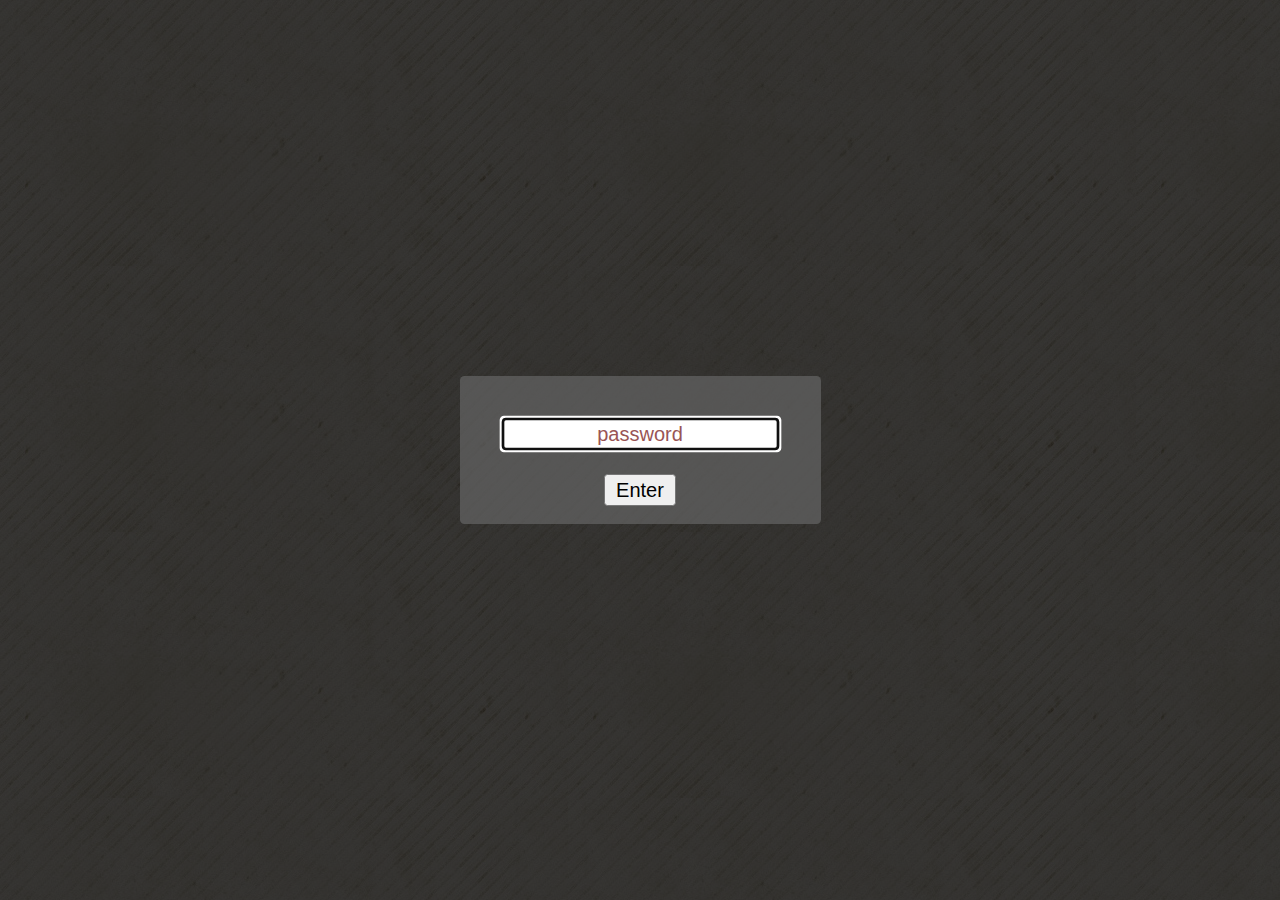
==== index.html @ f274735f "Add files via upload" ====
<!DOCTYPE html>
<html xmlns="http://www.w3.org/1999/xhtml">
<head>
<title></title>

<meta name="viewport" content="width=device-width, initial-scale=1.0">

</head>

<style>

body {

	background-image: url('grunge_patterns.jpg');
	background-attachment: fixed;
	color: #333;
}

.box {
	border-radius: 3px;
	background: rgba(101, 101, 101, 0.7); margin: auto; padding: 12px;
}

.lightbox {
	zoom: 1.5;
	position: fixed;
	top: 0;
	left: 0;
	width: 100%;
	height: 100%;
	background: rgba(10, 10, 10, 0.8);
	text-align: center;
	margin: auto;

}

div.horizontal {
	display: flex;
	justify-content: center;
	height: 100%;
}

div.vertical {
	display: flex;
	flex-direction: column;
	justify-content: center;
	width: 100%;
}

::-webkit-input-placeholder {
   color: #955;
   text-align: center;
}

::-moz-placeholder {
   color: #955;
   text-align: center;
}

:-ms-input-placeholder {
   color: #955;
   text-align: center;
}

</style>

<body>

	<div id="loginbox" class="lightbox" >
		<div class="horizontal">
			<div class="vertical">
				<div class="box">
					<input style="margin: 16px; text-align: center;" id="password" type="password" placeholder="password" /> <br />
					<button id="loginbutton" type="button">Enter</button>
					<p id="wrongPassword" style="display: none">wrong password</p>
				</div>
			</div>
		</div>
	</div>



	<script type="text/javascript" src="https://code.jquery.com/jquery-1.12.0.min.js"></script>


	 <script type="text/javascript" src="https://rawcdn.githack.com/chrisveness/crypto/7067ee62f18c76dd4a9d372a00e647205460b62b/sha1.js"></script>

	<script type="text/javascript">
	"use strict";


	function loadPage(pwd) {

		var hash= pwd;
		hash= Sha1.hash(pwd);
		var url= hash + "/index.html";

		$.ajax({
			url : url,
			dataType : "html",
			success : function(data) {

				window.location= url;

			},
			error : function(xhr, ajaxOptions, thrownError) {


				parent.location.hash= hash;

				//$("#wrongPassword").show();
				$("#password").attr("placeholder","wrong password");
				$("#password").val("");
			}
		});
	}


	$("#loginbutton").on("click", function() {
		loadPage($("#password").val());
	});
	$("#password").keypress(function(e) {
		if (e.which == 13) {

			loadPage($("#password").val());
		}
	});
	$("#password").focus();

	</script>

</body>
</html>
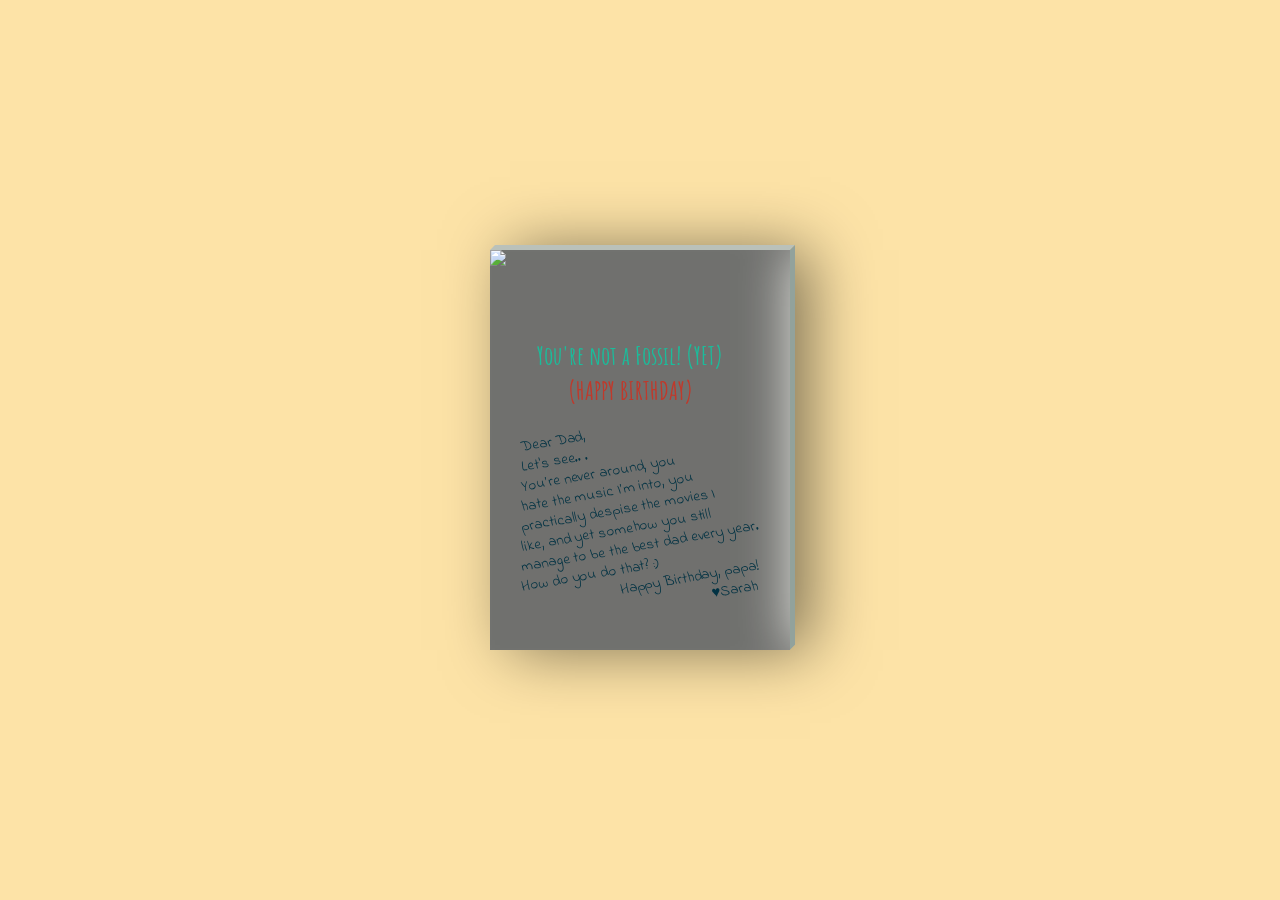
==== commit fb42fcb8: "Add files via upload" ====
--- a/index.html
+++ b/index.html
@@ -1,134 +1,36 @@
-
 <!DOCTYPE html>
-<html xmlns="http://www.w3.org/1999/xhtml">
+<html lang="en" >
 <head>
-<title></title>
-
-<meta name="viewport" content="width=device-width, initial-scale=1.0">
+  <meta charset="UTF-8">
+  <title>CodePen - [3D] Flip Hover Effects, Book Of Congratulations  from the game</title>
+  <link href="https://fonts.googleapis.com/css?family=Indie+Flower" rel="stylesheet">
+<link href="https://fonts.googleapis.com/css?family=Amatic+SC" rel="stylesheet"><link rel="stylesheet" href="./style.css">
 
 </head>
-
-<style>
-
-body {
-
-	background-image: url('grunge_patterns.jpg');
-	background-attachment: fixed;
-	color: #333;
-}
-
-.box {
-	border-radius: 3px;
-	background: rgba(101, 101, 101, 0.7); margin: auto; padding: 12px;
-}
-
-.lightbox {
-	zoom: 1.5;
-	position: fixed;
-	top: 0;
-	left: 0;
-	width: 100%;
-	height: 100%;
-	background: rgba(10, 10, 10, 0.8);
-	text-align: center;
-	margin: auto;
-
-}
-
-div.horizontal {
-	display: flex;
-	justify-content: center;
-	height: 100%;
-}
-
-div.vertical {
-	display: flex;
-	flex-direction: column;
-	justify-content: center;
-	width: 100%;
-}
-
-::-webkit-input-placeholder {
-   color: #955;
-   text-align: center;
-}
-
-::-moz-placeholder {
-   color: #955;
-   text-align: center;
-}
-
-:-ms-input-placeholder {
-   color: #955;
-   text-align: center;
-}
-
-</style>
-
 <body>
-
-	<div id="loginbox" class="lightbox" >
-		<div class="horizontal">
-			<div class="vertical">
-				<div class="box">
-					<input style="margin: 16px; text-align: center;" id="password" type="password" placeholder="password" /> <br />
-					<button id="loginbutton" type="button">Enter</button>
-					<p id="wrongPassword" style="display: none">wrong password</p>
-				</div>
-			</div>
+<!-- partial:index.partial.html -->
+<div class="card">
+		<div class="imgBox">
+			<div class="bark"></div>
+			<img src="https://image.ibb.co/fYzTrb/lastofus.jpg">
+		</div>
+		<div class="details">
+			<h4 class="color1">You're not a Fossil! (YET)</h2>
+			<h4 class="color2 margin">(HAPPY BIRTHDAY)</h3>
+			<p>Dear Dad,</p>
+			<p>Let's see.. .</p>
+			<p>You’re never around, you</p>
+			<p>hate the music I’m into, you</p>
+			<p>practically despise the movies I</p>
+			<p>like, and yet somehow you still</p>
+			<p>manage to be the best dad every year.</p>
+			<p>How do you do that? :)</p>
+			<p class="text-right">Happy Birthday, papa!</p>
+			<p class="text-right">♥Sarah</p>
 		</div>
 	</div>
-
-
-
-	<script type="text/javascript" src="https://code.jquery.com/jquery-1.12.0.min.js"></script>
-
-
-	 <script type="text/javascript" src="https://rawcdn.githack.com/chrisveness/crypto/7067ee62f18c76dd4a9d372a00e647205460b62b/sha1.js"></script>
-
-	<script type="text/javascript">
-	"use strict";
-
-
-	function loadPage(pwd) {
-
-		var hash= pwd;
-		hash= Sha1.hash(pwd);
-		var url= hash + "/index.html";
-
-		$.ajax({
-			url : url,
-			dataType : "html",
-			success : function(data) {
-
-				window.location= url;
-
-			},
-			error : function(xhr, ajaxOptions, thrownError) {
-
-
-				parent.location.hash= hash;
-
-				//$("#wrongPassword").show();
-				$("#password").attr("placeholder","wrong password");
-				$("#password").val("");
-			}
-		});
-	}
-
-
-	$("#loginbutton").on("click", function() {
-		loadPage($("#password").val());
-	});
-	$("#password").keypress(function(e) {
-		if (e.which == 13) {
-
-			loadPage($("#password").val());
-		}
-	});
-	$("#password").focus();
-
-	</script>
+<!-- partial -->
+  <script  src="./script.js"></script>
 
 </body>
 </html>
--- a/style.css
+++ b/style.css
@@ -0,0 +1,123 @@
+@import url('https://fonts.googleapis.com/css?family=Indie+Flower');
+@import url('https://fonts.googleapis.com/css?family=Amatic+SC');
+
+body {
+	font-family: 'Indie Flower', cursive !important;
+  background: #FDE3A7; /*CAPE HONEY*/
+	margin: 0px;
+	padding: 0px;
+}
+
+::selection {
+	background: transparent;
+}
+
+h4 {
+	font-size: 26px;
+	line-height: 1px;
+	font-family: 'Amatic SC', cursive !important;
+}
+
+.color1{color:#1BBC9B}/*MOUNTAIN MEADOW*/
+.color2{color:#C0392B/*TALL POPPY*/}
+
+
+.card {
+	color: #013243; /*SHERPA BLUE*/
+	position: absolute;
+	top: 50%;
+	left: 50%;
+	width: 300px;
+	height: 400px;
+	background: #e0e1dc;
+	transform-style: preserve-3d;
+	transform: translate(-50%,-50%) perspective(2000px);
+	box-shadow: inset 300px 0 50px rgba(0,0,0,.5), 20px 0 60px rgba(0,0,0,.5);
+	transition: 1s;
+}
+
+.card:hover {
+	transform: translate(-50%,-50%) perspective(2000px) rotate(15deg) scale(1.2);
+	box-shadow: inset 20px 0 50px rgba(0,0,0,.5), 0 10px 100px rgba(0,0,0,.5);
+}
+
+.card:before {
+	content:'';
+	position: absolute;
+	top: -5px;
+	left: 0;
+	width: 100%;
+	height: 5px;
+	background: #BAC1BA;
+	transform-origin: bottom;
+	transform: skewX(-45deg);
+}
+
+.card:after {
+	content: '';
+	position: absolute;
+	top: 0;
+	right: -5px;
+	width: 5px;
+	height: 100%;
+	background: #92A29C;
+	transform-origin: left;
+	transform: skewY(-45deg);
+}
+
+.card .imgBox {
+	width: 100%;
+	height: 100%;
+	position: relative;
+	transform-origin: left;
+	transition: .7s;
+}
+
+.card .bark {
+	position: absolute;
+	background: #e0e1dc;
+	width: 100%;
+	height: 100%;
+	opacity: 0;
+	transition: .7s;
+}
+
+.card .imgBox img {
+	min-width: 250px;
+	max-height: 400px;
+}
+
+.card:hover .imgBox {
+	transform: rotateY(-135deg);
+}
+
+.card:hover .bark {
+	opacity: 1;
+	transition: .6s;
+  box-shadow: 300px 200px 100px rgba(0, 0, 0, .4) inset;
+}
+
+.card .details {
+	position: absolute;
+	top: 0;
+	left: 0;
+	box-sizing: border-box;
+	padding: 0 0 0 10px;
+	z-index: -1;
+	margin-top: 70px;
+}
+
+.card .details p {
+	font-size: 15px;
+	line-height: 5px;
+	transform: rotate(-10deg);
+	padding: 0 0 0 20px;
+}
+
+.card .details h4 {
+	text-align: center;
+}
+
+.text-right {
+	text-align: right;
+}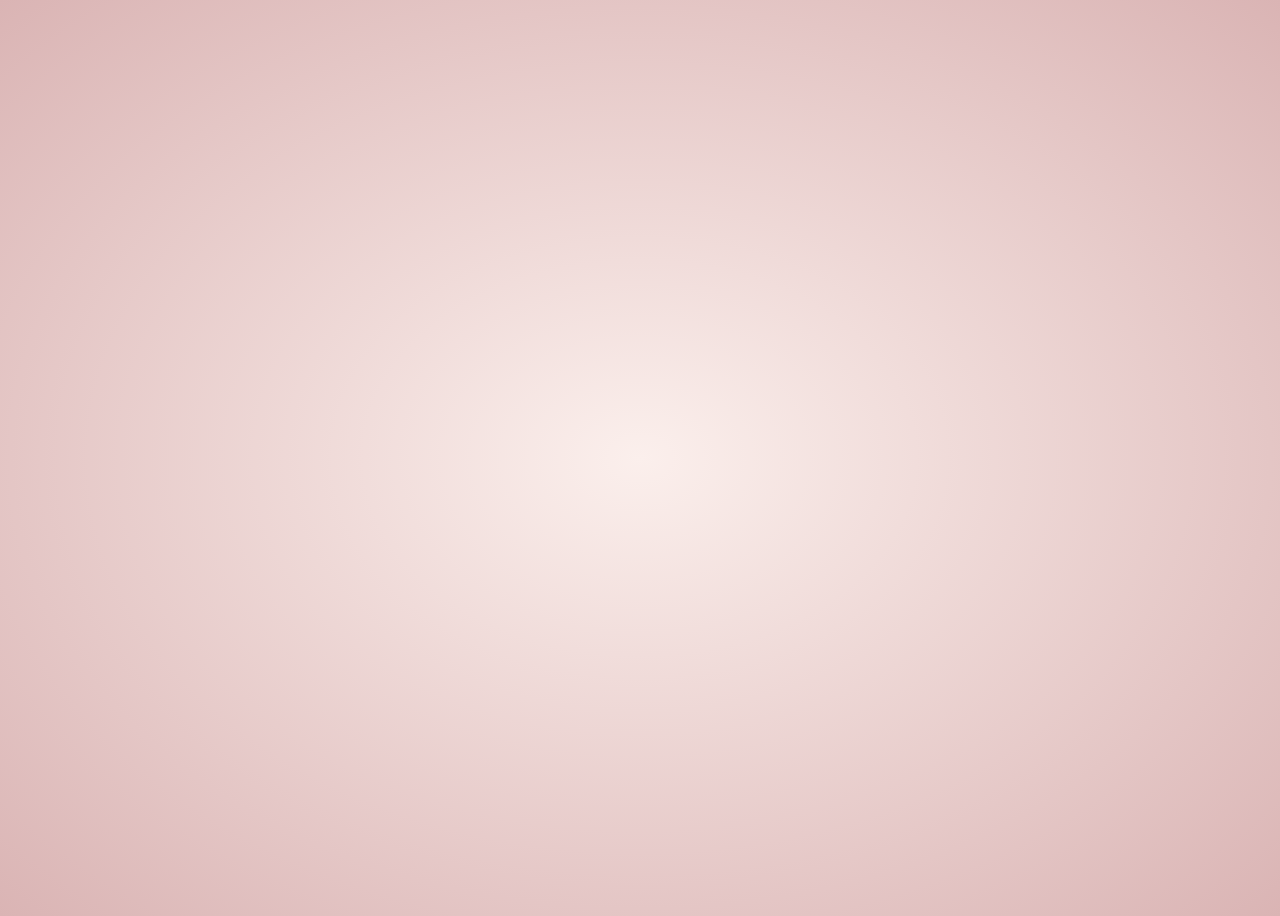
==== commit 4bfc0d8c: "Add files via upload" ====
--- a/index.html
+++ b/index.html
@@ -1,36 +1,126 @@
 <!DOCTYPE html>
-<html lang="en" >
+<html lang="tr" >
 <head>
   <meta charset="UTF-8">
-  <title>CodePen - [3D] Flip Hover Effects, Book Of Congratulations  from the game</title>
-  <link href="https://fonts.googleapis.com/css?family=Indie+Flower" rel="stylesheet">
-<link href="https://fonts.googleapis.com/css?family=Amatic+SC" rel="stylesheet"><link rel="stylesheet" href="./style.css">
+  <title>Mutlu Yıllar Buse !</title>
+  <script src="Drog.js"></script>
+  <link rel="stylesheet" href="style.css">
 
 </head>
 <body>
 <!-- partial:index.partial.html -->
-<div class="card">
-		<div class="imgBox">
-			<div class="bark"></div>
-			<img src="https://image.ibb.co/fYzTrb/lastofus.jpg">
-		</div>
-		<div class="details">
-			<h4 class="color1">You're not a Fossil! (YET)</h2>
-			<h4 class="color2 margin">(HAPPY BIRTHDAY)</h3>
-			<p>Dear Dad,</p>
-			<p>Let's see.. .</p>
-			<p>You’re never around, you</p>
-			<p>hate the music I’m into, you</p>
-			<p>practically despise the movies I</p>
-			<p>like, and yet somehow you still</p>
-			<p>manage to be the best dad every year.</p>
-			<p>How do you do that? :)</p>
-			<p class="text-right">Happy Birthday, papa!</p>
-			<p class="text-right">♥Sarah</p>
-		</div>
-	</div>
+<div class='birthday'>
+  <div class='birthday_inner'>
+    <div class='birthday_inner__modal'>
+      <div class='modal_image'>
+        <img src='/'>
+      </div>
+      <div class='modal_content'>
+        <h1>Title</h1>
+        <p>Content</p>
+        <button>Hadi başlayalım</button>
+      </div>
+    </div>
+    <div class='birthday_inner__stage stage1'>
+      <div class='intro_cake'>
+        <img class='intro' src="custom-cake.png">
+      </div>
+      <button class='start'>Hadi pasta yapalım !</button>
+    </div>
+    <div class='birthday_inner__stage stage2'>
+      <h1>Pasta kremasını hazırlayalım</h1>
+      <h2>İlk olarak malzemeleri kasede karıştırmaya başlayalım. Karıştırmaya başlamak için butona tıklaman yeterli. Unutma pastanın güzel olması için içine sevgini de katmalısın. </h2>
+      <div class='mix'>
+        <div class='mix_bowl'>
+          <img src='https://s3-us-west-2.amazonaws.com/s.cdpn.io/217233/bowl.png'>
+        </div>
+        <div class='mix_spoon'>
+          <img src='https://s3-us-west-2.amazonaws.com/s.cdpn.io/217233/spoon.png'>
+        </div>
+      </div>
+      <button class='mixer'>Karıştır</button>
+    </div>
+    <div class='birthday_inner__stage stage3'>
+      <h1>Kalıbı fırına koyalım</h1>
+      <h2>Tamam, şimdi ise kek kalıbını fırına vermen gerekiyor. Kek kalıbını fırının üstüne sürükle ve hazır olunca fırına tıkla. Sevgiyle hazırladığın kekin pişmesini beklemelisin.</h2>
+      <div class='oven'>
+        <img src='https://s3-us-west-2.amazonaws.com/s.cdpn.io/217233/oven.png'>
+      </div>
+      <div class='tin'>
+        
+        <form name="drag-head" class="win-dos">
+          <div data-drog>
+            <img src='https://s3-us-west-2.amazonaws.com/s.cdpn.io/217233/tin.png'>
+          </div>
+      </form>
+      <script>
+        Drog.on(document.forms["drag-head"]);
+      </script> 
+      </div>
+    </div>
+    <div class='birthday_inner__stage stage4'>
+      <h1>Pastanı süsleyelim!</h1>
+      <h2>Hayallerindeki pastayı burada tasarlamaya hazır mısın?. Malzemelerden hangisini pastana eklemek istiyorsan üstüne tıklaman yeterli. Bir malzemeyi biçok kez kullanabilirsin. Pastan hazır olduğunda mum eklemeyi unutma! İstersen pastanın son halini benimle paylaşabilirsin.  </h2>
+      <div class='options'>
+        <div class='sponges inactive'>
+          <h3>Kekler</h3>
+          <h5>
+            <span>0</span>
+            / 5
+          </h5>
+          <div class='item'>
+            <div class='item_inner vanilla'></div>
+            <h4>Vanilya</h4>
+          </div>
+          <div class='item'>
+            <div class='item_inner strawberry'></div>
+            <h4>Çilek</h4>
+          </div>
+          <div class='item'>
+            <div class='item_inner fruit'></div>
+            <h4>Elma</h4>
+          </div>
+        </div>
+        <div class='fillings'>
+          <h3>Kremalar</h3>
+          <h5>
+            <span>0</span>
+            / 6
+          </h5>
+          <div class='item'>
+            <div class='item_inner jam'></div>
+            <h4>Reçel</h4>
+          </div>
+          <div class='item'>
+            <div class='item_inner cream'></div>
+            <h4>Sade</h4>
+          </div>
+          <div class='item'>
+            <div class='item_inner choc'></div>
+            <h4>Çiko</h4>
+          </div>
+          <div class='item'>
+            <div class='item_inner lemon'></div>
+            <h4>Limon</h4>
+          </div>
+        </div>
+      </div>
+      <div class='cakemake'>
+        <div class='base'></div>
+      </div>
+      <div class='startagain'>Sıfırla</div>
+      <p class="sa hp "> 21. Yaşın Kutlu Olsun Buse </p>
+      <button class='add'>Mum ekle ve bitir</button>
+      <button class='sa'>Yeniden başla</button>
+      <br>
+	  <a href="message.html">
+      <button class='message'>Furkan' ın mesajını gör</button>
+      </a>
+    </div>
+  </div>
+</div>
 <!-- partial -->
-  <script  src="./script.js"></script>
-
+  <script src='https://code.jquery.com/jquery-2.2.4.min.js'></script>
+<script src='https://cdnjs.cloudflare.com/ajax/libs/jqueryui/1.11.4/jquery-ui.min.js'></script><script  src='script.js'></script>
 </body>
 </html>
--- a/style.css
+++ b/style.css
@@ -1,123 +1,553 @@
-@import url('https://fonts.googleapis.com/css?family=Indie+Flower');
-@import url('https://fonts.googleapis.com/css?family=Amatic+SC');
+@import url(https://fonts.googleapis.com/css2?family=Dancing+Script&display=swap);
+* {
+  box-sizing: border-box;
+  font-weight: normal;
+}
 
 body {
-	font-family: 'Indie Flower', cursive !important;
-  background: #FDE3A7; /*CAPE HONEY*/
-	margin: 0px;
-	padding: 0px;
-}
-
-::selection {
-	background: transparent;
-}
-
-h4 {
-	font-size: 26px;
-	line-height: 1px;
-	font-family: 'Amatic SC', cursive !important;
-}
-
-.color1{color:#1BBC9B}/*MOUNTAIN MEADOW*/
-.color2{color:#C0392B/*TALL POPPY*/}
-
-
-.card {
-	color: #013243; /*SHERPA BLUE*/
-	position: absolute;
-	top: 50%;
-	left: 50%;
-	width: 300px;
-	height: 400px;
-	background: #e0e1dc;
-	transform-style: preserve-3d;
-	transform: translate(-50%,-50%) perspective(2000px);
-	box-shadow: inset 300px 0 50px rgba(0,0,0,.5), 20px 0 60px rgba(0,0,0,.5);
-	transition: 1s;
-}
-
-.card:hover {
-	transform: translate(-50%,-50%) perspective(2000px) rotate(15deg) scale(1.2);
-	box-shadow: inset 20px 0 50px rgba(0,0,0,.5), 0 10px 100px rgba(0,0,0,.5);
-}
-
-.card:before {
-	content:'';
-	position: absolute;
-	top: -5px;
-	left: 0;
-	width: 100%;
-	height: 5px;
-	background: #BAC1BA;
-	transform-origin: bottom;
-	transform: skewX(-45deg);
-}
-
-.card:after {
-	content: '';
-	position: absolute;
-	top: 0;
-	right: -5px;
-	width: 5px;
-	height: 100%;
-	background: #92A29C;
-	transform-origin: left;
-	transform: skewY(-45deg);
-}
-
-.card .imgBox {
-	width: 100%;
-	height: 100%;
-	position: relative;
-	transform-origin: left;
-	transition: .7s;
-}
-
-.card .bark {
-	position: absolute;
-	background: #e0e1dc;
-	width: 100%;
-	height: 100%;
-	opacity: 0;
-	transition: .7s;
-}
-
-.card .imgBox img {
-	min-width: 250px;
-	max-height: 400px;
-}
-
-.card:hover .imgBox {
-	transform: rotateY(-135deg);
-}
-
-.card:hover .bark {
-	opacity: 1;
-	transition: .6s;
-  box-shadow: 300px 200px 100px rgba(0, 0, 0, .4) inset;
-}
-
-.card .details {
-	position: absolute;
-	top: 0;
-	left: 0;
-	box-sizing: border-box;
-	padding: 0 0 0 10px;
-	z-index: -1;
-	margin-top: 70px;
-}
-
-.card .details p {
-	font-size: 15px;
-	line-height: 5px;
-	transform: rotate(-10deg);
-	padding: 0 0 0 20px;
-}
-
-.card .details h4 {
-	text-align: center;
-}
-
-.text-right {
-	text-align: right;
+  font-family: 'Dancing Script', cursive;
+  background: #fbefec;
+  background: radial-gradient(ellipse at center, #fbefec 0%, #dab4b4 100%);
+  height: 100vh;
+  overflow: hidden;
+}
+body .birthday .add {
+  margin-top: 40px;
+  clear: both;
+  font-family: 'Dancing Script', cursive;
+  background: transparent;
+  border: 2px solid #e77572;
+  color: #e77572;
+  font-size: 22px;
+  padding: 14px 28px;
+  border-radius: 40px;
+  transition: all 0.23s;
+  outline: none;
+  cursor: pointer;
+}
+body .birthday .add:hover {
+  background: #e77572;
+  color: white;
+}
+body .birthday_inner__modal {
+  width: 500px;
+  position: absolute;
+  left: 0;
+  right: 0;
+  transition: all 0.4s;
+  margin: auto;
+  text-align: center;
+  top: 50%;
+  transform: translateY(-50%) scale(0);
+  background: white;
+  border-radius: 20px;
+  z-index: 2;
+  padding: 40px 40px 100px 40px;
+  box-shadow: 0px 3px 10px 0px #E5B4B2;
+}
+body .birthday_inner__modal .modal_image {
+  position: absolute;
+  top: 0;
+  left: 0;
+  right: 0;
+  transform: translateY(-60%);
+}
+body .birthday_inner__modal .modal_image img {
+  width: 100px;
+}
+body .birthday_inner__modal h1 {
+  color: #e77572;
+  margin: 0;
+}
+body .birthday_inner__modal p {
+  font-family: "georgia";
+  font-size: 13px;
+  color: #b9918e;
+}
+body .birthday_inner__modal button {
+  background: #e77572;
+  color: white;
+  outline: none;
+  padding: 20px 20px 20px 20px;
+  border: none;
+  width: 100%;
+  font-size: 20px;
+  font-family: 'Dancing Script', cursive;
+  position: absolute;
+  left: 0;
+  right: 0;
+  bottom: 0px;
+  transition: all 0.2s;
+  cursor: pointer;
+  border-bottom-right-radius: 20px;
+  border-bottom-left-radius: 20px;
+}
+body .birthday_inner__modal button:hover {
+  background: #e3605c;
+}
+body .birthday_inner .stage1 {
+  display: block;
+}
+body .birthday_inner__stage {
+  width: 500px;
+  position: absolute;
+  left: 0;
+  right: 0;
+  margin: auto;
+  text-align: center;
+  top: 50%;
+  display: none;
+  transform: translateY(-50%);
+}
+body .birthday_inner__stage h1 {
+  color: #e77572;
+  margin: 0;
+}
+body .birthday_inner__stage h2 {
+  font-family: "georgia";
+  font-size: 12px;
+  color: #b9918e;
+  line-height: 18px;
+  margin: 0;
+}
+body .birthday_inner__stage .mix {
+  margin: 80px 0px 10px 0px;
+  position: relative;
+}
+body .birthday_inner__stage .mix_spoon {
+  position: absolute;
+  top: -37px;
+  left: 200px;
+  -webkit-transform: rotate(0deg) translateX(15px) translateY(3px) rotate(0deg) scale(1);
+}
+body .birthday_inner__stage .mix .move {
+  -webkit-animation: mix 1s 0s linear;
+          animation: mix 1s 0s linear;
+}
+body .birthday_inner__stage img.intro {
+  width: 300px;
+  transform: scale(0);
+  -webkit-animation: bounce 0.6s 1s forwards, moveup 0.6s 2s forwards;
+          animation: bounce 0.6s 1s forwards, moveup 0.6s 2s forwards;
+  position: relative;
+  top: 0px;
+}
+body .birthday_inner__stage .oven {
+  margin-top: 50px;
+  margin-bottom: -40px;
+}
+body .birthday_inner__stage .oven img {
+  width: 290px;
+  position: relative;
+  left: -10px;
+}
+body .birthday_inner__stage .tin img {
+  width: 90px;
+}
+body .birthday_inner__stage .candle {
+  position: Relative;
+  opacity: 0;
+  -webkit-animation: candle 1s 1.3s forwards;
+          animation: candle 1s 1.3s forwards;
+  top: 10px;
+}
+body .birthday_inner__stage .candle img {
+  width: 10px;
+}
+body .birthday_inner__stage .startagain {
+  position: absolute;
+  right: 0;
+  top: 350px;
+  font-size: 24px;
+  color: #e77572;
+}
+body .birthday_inner__stage .cakemake {
+  margin-top: 230px;
+  clear: both;
+  text-align: center;
+}
+body .birthday_inner__stage .cakemake .sponge, body .birthday_inner__stage .cakemake .base {
+  height: 40px;
+  margin: 0 auto;
+  border-top-left-radius: 6px;
+  border-top-right-radius: 6px;
+  margin-bottom: -10px;
+  position: relative;
+  background-image: -webkit-repeating-linear-gradient(-45deg, transparent, transparent 5px, rgba(255, 255, 255, 0.2) 5px, rgba(255, 255, 255, 0.2) 10px);
+}
+body .birthday_inner__stage .cakemake .sponge div, body .birthday_inner__stage .cakemake .base div {
+  width: 10px;
+  height: 10px;
+  position: absolute;
+  background: Red;
+  border-radius: 100px;
+  top: -5px;
+  z-index: 4;
+}
+body .birthday_inner__stage .cakemake .sponge div:nth-of-type(1), body .birthday_inner__stage .cakemake .base div:nth-of-type(1) {
+  left: 0%;
+  margin-left: 6px;
+}
+body .birthday_inner__stage .cakemake .sponge div:nth-of-type(2), body .birthday_inner__stage .cakemake .base div:nth-of-type(2) {
+  left: 20%;
+  margin-left: 6px;
+}
+body .birthday_inner__stage .cakemake .sponge div:nth-of-type(3), body .birthday_inner__stage .cakemake .base div:nth-of-type(3) {
+  left: 40%;
+  margin-left: 6px;
+}
+body .birthday_inner__stage .cakemake .sponge div:nth-of-type(4), body .birthday_inner__stage .cakemake .base div:nth-of-type(4) {
+  left: 60%;
+  margin-left: 6px;
+}
+body .birthday_inner__stage .cakemake .sponge div:nth-of-type(5), body .birthday_inner__stage .cakemake .base div:nth-of-type(5) {
+  left: 80%;
+  margin-left: 6px;
+}
+body .birthday_inner__stage .cakemake .sponge div:nth-of-type(6), body .birthday_inner__stage .cakemake .base div:nth-of-type(6) {
+  left: 100%;
+  margin-left: 6px;
+}
+body .birthday_inner__stage .cakemake .sponge div:nth-of-type(7), body .birthday_inner__stage .cakemake .base div:nth-of-type(7) {
+  left: 120%;
+  margin-left: 6px;
+}
+body .birthday_inner__stage .cakemake .sponge div:nth-of-type(8), body .birthday_inner__stage .cakemake .base div:nth-of-type(8) {
+  left: 140%;
+  margin-left: 6px;
+}
+body .birthday_inner__stage .cakemake .sponge div:nth-of-type(9), body .birthday_inner__stage .cakemake .base div:nth-of-type(9) {
+  left: 160%;
+  margin-left: 6px;
+}
+body .birthday_inner__stage .cakemake .sponge div:nth-of-type(10), body .birthday_inner__stage .cakemake .base div:nth-of-type(10) {
+  left: 180%;
+  margin-left: 6px;
+}
+body .birthday_inner__stage .cakemake .filling {
+  height: 10px;
+  margin: 0 auto;
+  border-top-left-radius: 6px;
+  border-top-right-radius: 6px;
+  margin-bottom: -1px;
+  position: relative;
+  z-index: 1;
+  top: 9px;
+}
+body .birthday_inner__stage .cakemake .filling div {
+  display: block;
+  width: 12.5%;
+  float: left;
+  height: 16px;
+  background: black;
+  border-radius: 100%;
+}
+body .birthday_inner__stage .cakemake .base {
+  width: 200px;
+  background-color: #ffd296;
+}
+body .birthday_inner__stage .cakemake .sponge {
+  width: 200px;
+}
+body .birthday_inner__stage .cakemake .filling {
+  width: 200px;
+}
+body .birthday_inner__stage .cakemake .sponge-vanilla {
+  background-color: #ffd296;
+}
+body .birthday_inner__stage .cakemake .sponge-vanilla div {
+  background: #CAA068;
+}
+body .birthday_inner__stage .cakemake .sponge-strawberry {
+  background-color: #ff99a3;
+}
+body .birthday_inner__stage .cakemake .sponge-strawberry div {
+  background: #E27983;
+}
+body .birthday_inner__stage .cakemake .sponge-fruit {
+  background-color: #d5ccb2;
+}
+body .birthday_inner__stage .cakemake .sponge-fruit div {
+  background: #A9A088;
+}
+body .birthday_inner__stage .cakemake .filling-jam {
+  background: #e75656;
+}
+body .birthday_inner__stage .cakemake .filling-jam div {
+  background: #e75656;
+}
+body .birthday_inner__stage .cakemake .filling-cream {
+  background: #fff;
+}
+body .birthday_inner__stage .cakemake .filling-cream div {
+  background: #fff;
+}
+body .birthday_inner__stage .cakemake .filling-choc {
+  background: #9f3d28;
+}
+body .birthday_inner__stage .cakemake .filling-choc div {
+  background: #9f3d28;
+}
+body .birthday_inner__stage .cakemake .filling-lemon {
+  background: #e8e086;
+}
+body .birthday_inner__stage .cakemake .filling-lemon div {
+  background: #e8e086;
+}
+body .birthday_inner__stage .options {
+  position: relative;
+  left: 12px;
+}
+body .birthday_inner__stage .options .sponges {
+  margin-right: 40px;
+}
+body .birthday_inner__stage .options .inactive {
+  opacity: 0.6;
+  pointer-events: none;
+}
+body .birthday_inner__stage .options .sponges, body .birthday_inner__stage .options .fillings {
+  float: left;
+  position: relative;
+}
+body .birthday_inner__stage .options .sponges h3, body .birthday_inner__stage .options .fillings h3 {
+  text-align: left;
+  color: #a25a58;
+  font-size: 20px;
+}
+body .birthday_inner__stage .options .sponges h5, body .birthday_inner__stage .options .fillings h5 {
+  float: right;
+  margin: 0;
+  color: #e77572;
+  position: absolute;
+  top: 20px;
+  right: 14px;
+  font-size: 20px;
+}
+body .birthday_inner__stage .options .sponges .item, body .birthday_inner__stage .options .fillings .item {
+  float: left;
+  margin-right: 14px;
+}
+body .birthday_inner__stage .options .sponges .item_inner, body .birthday_inner__stage .options .fillings .item_inner {
+  cursor: pointer;
+  width: 50px;
+  height: 50px;
+  border: 3px solid rgba(0, 0, 0, 0.07);
+  border-radius: 8px;
+  margin-bottom: 5px;
+  transition: all 0.12s;
+}
+body .birthday_inner__stage .options .sponges .item_inner:hover, body .birthday_inner__stage .options .fillings .item_inner:hover {
+  border: 3px solid white;
+}
+body .birthday_inner__stage .options .sponges .item .vanilla, body .birthday_inner__stage .options .fillings .item .vanilla {
+  background: #ffd296;
+}
+body .birthday_inner__stage .options .sponges .item .strawberry, body .birthday_inner__stage .options .fillings .item .strawberry {
+  background: #ff99a3;
+}
+body .birthday_inner__stage .options .sponges .item .fruit, body .birthday_inner__stage .options .fillings .item .fruit {
+  background: #d5ccb2;
+}
+body .birthday_inner__stage .options .sponges .item .jam, body .birthday_inner__stage .options .fillings .item .jam {
+  background: #e75656;
+}
+body .birthday_inner__stage .options .sponges .item .cream, body .birthday_inner__stage .options .fillings .item .cream {
+  background: #fff;
+}
+body .birthday_inner__stage .options .sponges .item .choc, body .birthday_inner__stage .options .fillings .item .choc {
+  background: #9f3d28;
+}
+body .birthday_inner__stage .options .sponges .item .lemon, body .birthday_inner__stage .options .fillings .item .lemon {
+  background: #e8e086;
+}
+body .birthday_inner__stage .options .sponges .item h4, body .birthday_inner__stage .options .fillings .item h4 {
+  margin: 0;
+  color: #e77572;
+}
+body .birthday_inner__stage button {
+  clear: both;
+  font-family: 'Dancing Script', cursive;
+  background: transparent;
+  border: 2px solid #e77572;
+  color: #e77572;
+  font-size: 22px;
+  padding: 14px 28px;
+  border-radius: 40px;
+  transition: all 0.23s;
+  outline: none;
+  cursor: pointer;
+}
+body .birthday_inner__stage button:hover {
+  background: #e77572;
+  color: white;
+}
+body .birthday_inner__stage .start {
+  margin-top: 30px;
+  -webkit-animation: in 0.8s 2.9s forwards;
+          animation: in 0.8s 2.9s forwards;
+  position: relative;
+  top: -20px;
+  opacity: 0;
+}
+
+.sa {
+  margin-top: 20px;
+  display: none;
+}
+
+.hp{
+  margin-top: 60px;
+  font-size: 40px;
+  color: orange;
+  display:none
+
+}
+
+.message {
+  margin-top: 20px;
+  display: none;
+}
+
+.svg {
+  margin-bottom: 40px;
+}
+
+svg {
+  width: 390px;
+  height: 90px;
+  margin-bottom: -20px;
+  display: none;
+}
+
+@-webkit-keyframes bounce {
+  0% {
+    transform: scale(0);
+  }
+  25% {
+    transform: scale(1.06);
+  }
+  50% {
+    transform: scale(0.965);
+  }
+  75% {
+    transform: scale(1.02);
+  }
+  100% {
+    transform: scale(1);
+  }
+}
+
+@keyframes bounce {
+  0% {
+    transform: scale(0);
+  }
+  25% {
+    transform: scale(1.06);
+  }
+  50% {
+    transform: scale(0.965);
+  }
+  75% {
+    transform: scale(1.02);
+  }
+  100% {
+    transform: scale(1);
+  }
+}
+@-webkit-keyframes in {
+  from {
+    opacity: 0;
+  }
+  to {
+    opacity: 1;
+  }
+}
+@keyframes in {
+  from {
+    opacity: 0;
+  }
+  to {
+    opacity: 1;
+  }
+}
+@-webkit-keyframes moveup {
+  from {
+    top: 0;
+  }
+  to {
+    top: -30px;
+  }
+}
+@keyframes moveup {
+  from {
+    top: 0;
+  }
+  to {
+    top: -30px;
+  }
+}
+@-webkit-keyframes mix {
+  0% {
+    transform: translateX(0px);
+  }
+  50% {
+    transform: translateX(28px);
+  }
+  100% {
+    transform: translateX(0px);
+  }
+}
+@keyframes mix {
+  0% {
+    transform: translateX(0px);
+  }
+  50% {
+    transform: translateX(28px);
+  }
+  100% {
+    transform: translateX(0px);
+  }
+}
+@-webkit-keyframes candle {
+  from {
+    opacity: 0;
+  }
+  to {
+    opacity: 1;
+  }
+}
+@keyframes candle {
+  from {
+    opacity: 0;
+  }
+  to {
+    opacity: 1;
+  }
+}
+.text path {
+  -webkit-animation: dash_loader 4s 2s forwards;
+          animation: dash_loader 4s 2s forwards;
+}
+
+@-webkit-keyframes dash_loader {
+  to {
+    stroke-dasharray: 920;
+  }
+}
+
+@keyframes dash_loader {
+  to {
+    stroke-dasharray: 920;
+  }
+}
+path, polyline, line {
+  stroke-dasharray: 718;
+  stroke-dashoffset: 750;
+  stroke-width: 1px;
+  stroke-miterlimit: 40;
+  stroke-linejoin: round;
+  fill: none;
+  stroke: #e77572;
+  z-index: 1;
+  opacity: 1;
 }